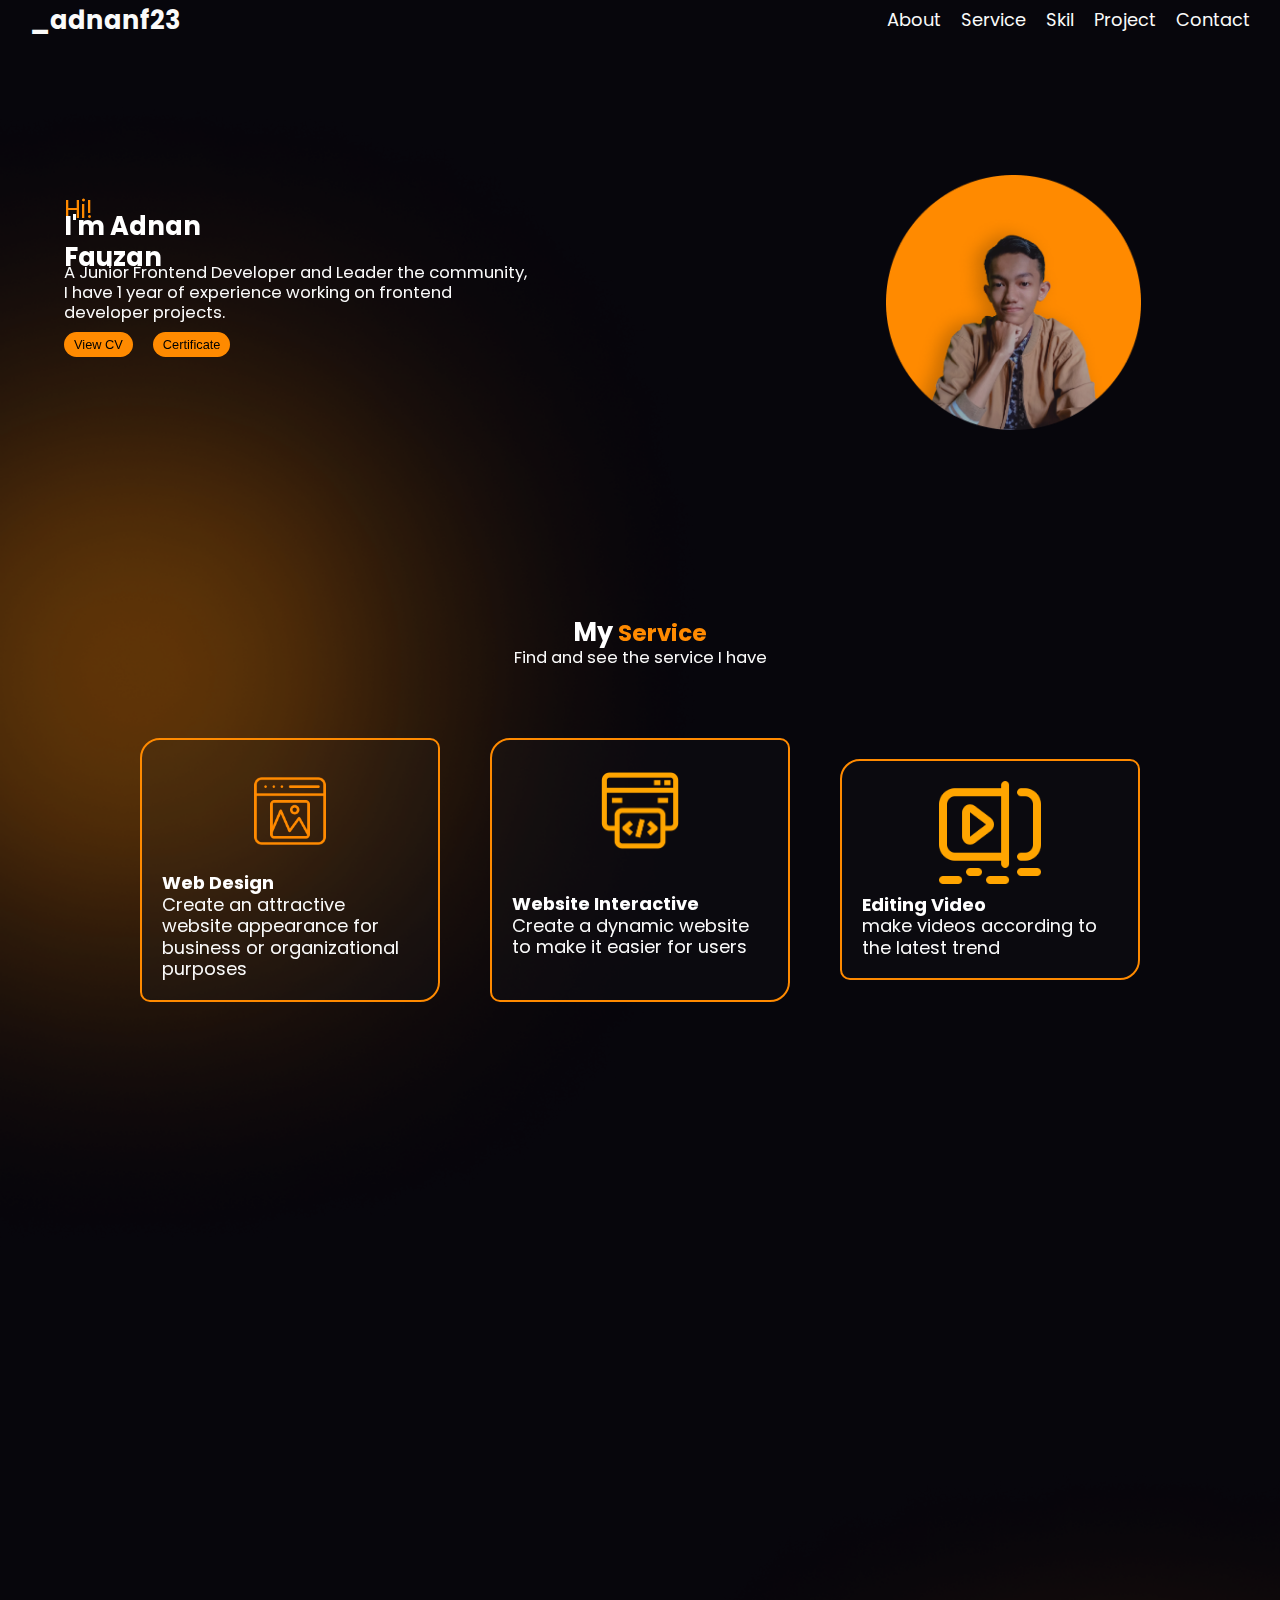
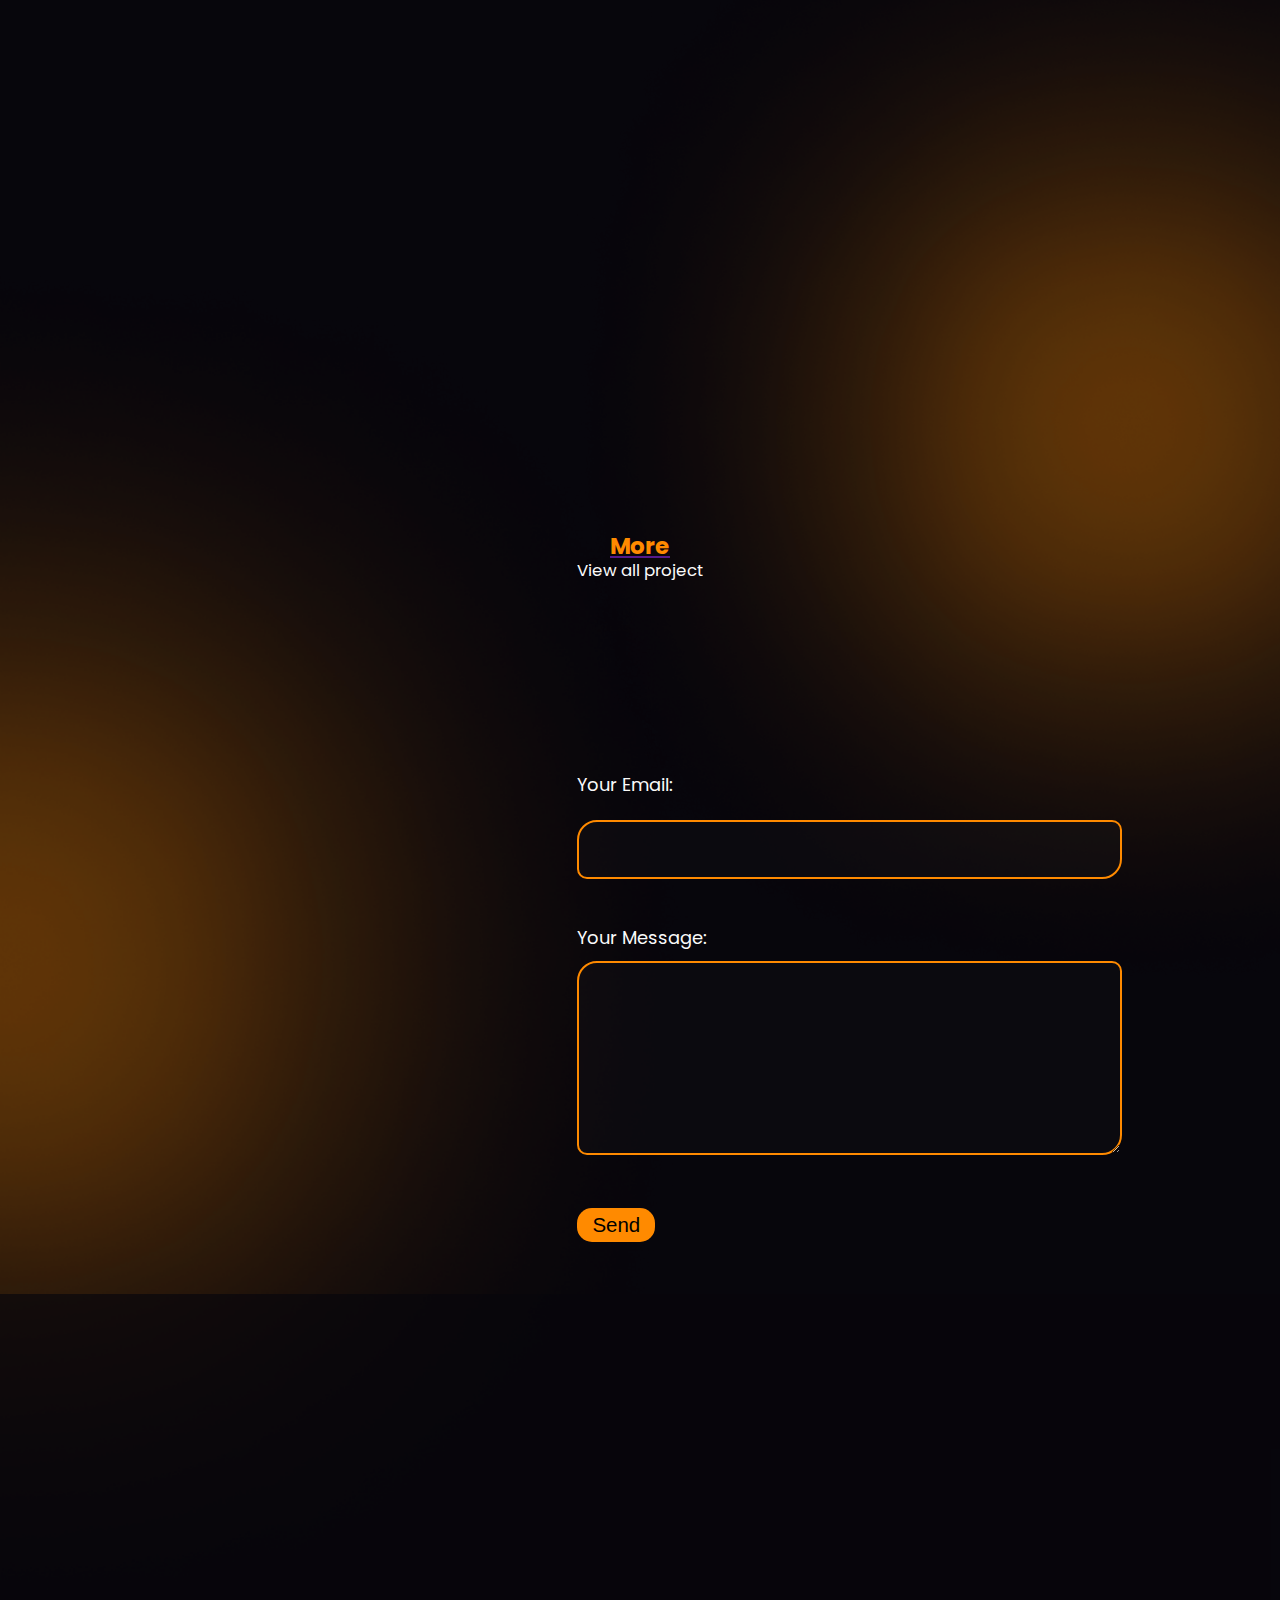
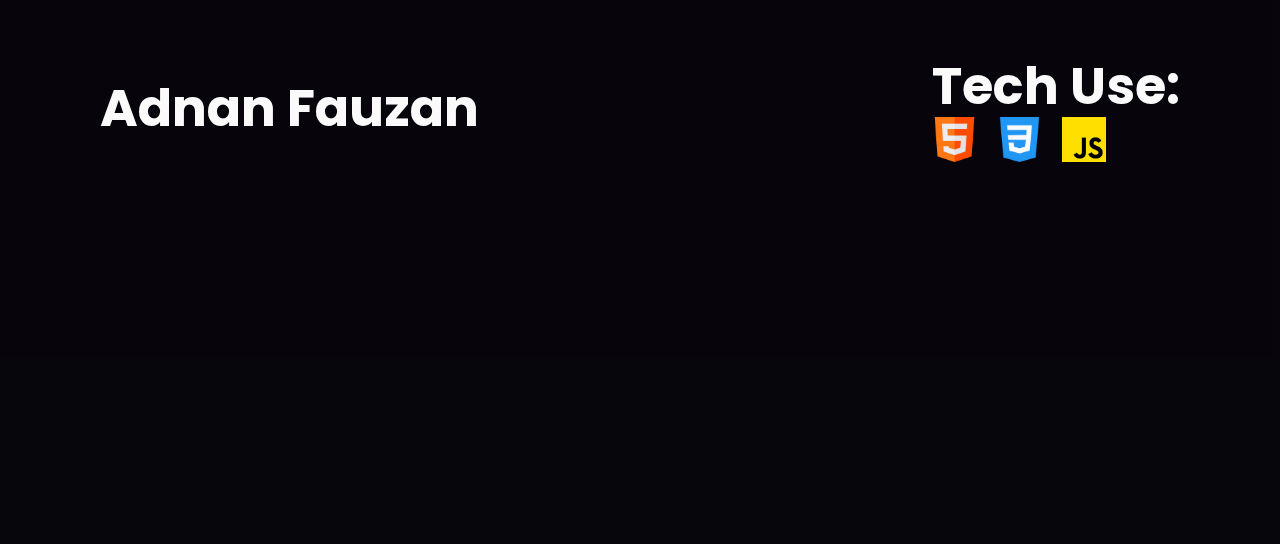
==== index.html @ 9c99f964 "Add fitur message" ====
<!DOCTYPE html>
<html lang="en">
<head>

  <!-- META TAG -->
  <meta charset="UTF-8">
  <meta name="viewport" content="width=device-width, initial-scale=1.0">

  <!-- TITLE -->
  <title>Adnan Fauzan</title>

  <!-- CDN FONTAWESOME -->
  <link rel="stylesheet" href="https://cdnjs.cloudflare.com/ajax/libs/font-awesome/6.4.2/css/all.min.css" integrity="sha512-z3gLpd7yknf1YoNbCzqRKc4qyor8gaKU1qmn+CShxbuBusANI9QpRohGBreCFkKxLhei6S9CQXFEbbKuqLg0DA==" crossorigin="anonymous" referrerpolicy="no-referrer" />


  <!-- LINK CSS -->
  <link rel="stylesheet" href="css/index.css">
  <link rel="stylesheet" href="css/responsif.css">

  <!-- LINK CDN AOS ANIMATE -->
  <link href="https://unpkg.com/aos@2.3.1/dist/aos.css" rel="stylesheet">
  <link
    rel="stylesheet"
    href="https://cdnjs.cloudflare.com/ajax/libs/animate.css/4.1.1/animate.min.css"
  />

  <!-- API GOOGLE SHEETS -->
  <script src="https://apis.google.com/js/api.js"></script>
  <script src="js/api.js"></script>


</head>
<body onload="initClient()">



  <!-- HEADER -->
  <header id="header">
    <div class="title-h">
      <h1>_adnanf23</h1>
    </div>

    <input type="checkbox" id="check">
    <label for="check">
      <i class="fa-solid fa-bars" id="menu"></i>
      <i class="fa-solid fa-close" id="close"></i>
    </label>
    <nav>
      <ul>
        <a href="#about"><li>About</li></a>
        <a href="#service"><li>Service</li></a>
        <a href="#skils"><li>Skil</li></a>
        <a href="#project"><li>Project</li></a>
        <a href="#contact"><li>Contact</li></a>
        
      </ul>
    </nav>
  </header>


    <main>

      <section id="about">
        <div data-aos="fade-up" data-aos-duration="3000" id="left" class="left">
          <div class="text">
            <span>Hi!</span>
            <h2>I'm Adnan <br>Fauzan</h2>
            <p>
              A Junior Frontend Developer and Leader the community, I have 1 year of experience working on frontend developer projects.
            </p>
          </div>
          <div class="btn">
            <button onclick="openCv()">View CV</button>
            <button onclick="openCertificate()">Certificate</button>
          </div>
        </div>
        <div id="right" class="right">
          <div data-aos="fade-up" data-aos-duration="3000" class="image">
            <img src="Assets/image/foto.png" alt="My Photo">
          </div>
          <div id="medsoc" class="media-social">
            <a href="https://www.instagram.com/_adnanf23" target="_blank"><i class="fa-brands fa-instagram"></i></a>
            <a href="https://github.com/adnanf23" target="_blank"><i class="fa-brands fa-github"></i></a>
            <a href="https://www.linkedin.com/in/adnanf23/" target="_blank"><i class="fa-brands fa-linkedin"></i></a>
            <a href="https://www.tiktok.com/@_adnanf23" target="_blank"><i class="fa-brands fa-tiktok"></i></a>

          </div>
        </div>
      </section>



      <img src="Assets/circle/Circle 1.png" alt="circle circle1" class="circle circle1">



        <!-- SERVICE -->
        <section id="service">
          <div data-aos="fade-up" data-aos-duration="3000" class="title-section">
            <h2>My <span>Service</span></h2>
            <p>Find and see the service I have</p>
          </div>
    
          <div data-aos="fade-up" data-aos-duration="3000" class="container">
            <div class="fristAndSecond">
    
              <div class="card">
                <!-- Image Card -->
                <div class="image">
                  <img src="Assets/image/s-webdesign.png" alt="flaticon" width="80px">
                </div>
                <!-- Text Card -->
                <div class="text">
                  <h2>Web Design</h2>
                  <p>
                    Create an attractive website appearance for business or organizational purposes
                  </p>
                </div>
              </div>
    
              <div class="card">
                <!-- Image Card -->
                <div class="image">
                  <img src="Assets/image/s-webinteractive.png" alt="flaticon" width="80px">
                </div>
                <!-- Text Card -->
                <div class="text">
                  <h2>Website Interactive</h2>
                  <p>
                    Create a dynamic website to make it easier for users
                  </p>
                </div>
              </div>

            </div>

            <div class="card">
              <!-- Image Card -->
              <div class="image">
                <img src="Assets/image/video-editor.png" alt="flaticon" width="80px">
              </div>
              <!-- Text Card -->
              <div class="text">
                <h2>Editing Video</h2>
                <p>
                  make videos according to the latest trend
                </p>
              </div>
            </div>
          </div>
        </section>



        <img src="Assets/circle/Circle 2.png" alt="" class="circle circle2">




         <!-- SKILS -->
        <section id="skils">
          <div data-aos="fade-up" data-aos-duration="3000" class="title-section">
            <h2>My <span>Skils</span></h2>
            <p>Find and see the skils I have </p>
          </div>

          <div data-aos="fade-up" data-aos-duration="3000" class="container">

            <div class="card">
              <h2>Design</h2>
              <div class="icon">
                <img src="Assets/image/Figma.png" alt="figma" width="50px">
                <img src="Assets/image/Illustrator.png" alt="illustrator" width="50px">
              </div>
              <p>
                Layouting, color and design principle
              </p>
            </div>

            <div class="card">
              <h2>Editing</h2>
              <div class="icon">
                <img src="Assets/image/Premiere pro.png" alt="Adobe Premiere" width="50px">
                <img src="Assets/image/After effects.png" alt="Adobe After effects" width="50px">
              </div>
              <p> 
                Transition, movement and keyframe
              </p>
            </div>


            <div class="card">
              <h2>Coding</h2>
              <div class="icon">
                <img src="Assets/image/🦆 icon _GitHub_.png" alt="github" width="50px">
                <img src="Assets/image/Visual studio.png" alt="VS Code" width="50px">
                <img src="Assets/image/git 1.png" alt="Git" width="50px">
              </div>
              <p>
                Html, CSS, JS, React JS and Jquery
              </p>
            </div>

          </div>
        </section>




        <!-- PROJECT -->
        <section id="project">
          <div data-aos="fade-up" data-aos-duration="3000" class="title-section">
            <h2>My <span>Project</span></h2>
            <p>Find and see the project I'm working on</p>
          </div>

          <div data-aos="fade-up" data-aos-duration="3000" class="container">
            <div class="slider">
              <div class="card-project">
                <img src="Assets/image/project1.png" alt="">
              </div>
            </div>
          </div>

          <div class="link-more">
            <a href=""><h2><span>More</span></h2></a>
            <p>View all project</p>
          </div>
        </section>




        <!-- CONTACT -->
        <section id="contact">
          <div data-aos="fade-up" data-aos-duration="3000" class="title-contact">
            <h2><span>Contact</span> Me</h2>
            <p>Contact Me if you have any needs with Me!</p>
          </div>
          <div class="form">
            <form>
              <label for="email">Your Email:</label><br>
              <input type="email" id="email">
              <br>
              <label for="message">Your Message:</label><br>
              <textarea id="message"></textarea><br>
              <button type="submit" onclick="addToSheet()">Send</button>
            </form>
          </div>
        </section>

  </main>


  <img src="Assets/circle/Circle 3.png" alt="" class="circle circle3" width="40%">
  
  

  <footer>
    <div class="medsos">
      <h1>Adnan Fauzan</h1>
      <div class="icon">
        <a href=""><i class="fa-brands fa-instagram"></i></a></i>
        <a href=""><i class="fa-brands fa-github"></i></a>
        <a href=""><i class="fa-brands fa-linkedin"></i></a>
        <a href=""><i class="fa-brands fa-tiktok"></i></a>
      </div>
    </div>

    <div class="tech">
      <h1>Tech Use:</h1>
      <div class="icon">
        <img src="Assets/image/Html.png" alt="html">
        <img src="Assets/image/css-3.png" alt="html">
        <img src="Assets/image/Js.png" alt="html">
      </div>
    </div>
  </footer>





  <!-- POPUP CV -->
  <div id="popup-cv">
    <div class="container">
      <div class="close">
        <i class="fas fa-xmark" onclick="closeCv()"></i>
      </div>
      <div class="content">
          <img src="Assets/Cv/CV-01.jpg" alt="">
      </div>
      <div class="btn" onclick="openNotif()">
        <div id="download"><i class="fa-solid fa-circle-down"></i><span>Download</span></div>
      </div>
    </div>
  </div>

  <div id="alert">
    <p>silahkan pilih format yang ingin anda download</p>
    <div class="btn">
      <a href="Assets/Cv/CV-01.jpg" id="btn-download" onclick="closeNotif()"><button>JPG</button></a>
      <a href="Assets/Cv/CV.pdf" id="btn-download" onclick="closeNotif()"><button>PDF</button></a>
    </div>
  </div>



  <!-- POPUP CERTIFICATE -->
  <div id="main-contain">
    <div class="close">
      <i class="fas fa-xmark" onclick="closeCertificate()"></i>
    </div>
    <div id="popup-certificate">
      <div class="container">
       <div class="slider">
  
  
  
        <div id="card-certificate" class="card">
          <img src="Assets/image/sertifikat.jpg" alt="">
  
          <div id="detail-certificate">
            <div class="text">
             <p><span><b>Name :</b></span> Memulai Dasar Pemrograman</p> 
             <p><span><b>From :</b></span> Dicoding Indonesia</p>
             <p><span><b>Date :</b></span> 02 Agustus 2023</p>
            </div>
           </div>
  
        </div>
        <div id="card-certificate" class="card">
          <img src="Assets/image/sertifikat.jpg" alt="">
  
          <div id="detail-certificate">
            <div class="text">
             <p><span><b>Name :</b></span> Memulai Dasar Pemrograman</p> 
             <p><span><b>From :</b></span> Dicoding Indonesia</p>
             <p><span><b>Date :</b></span> 02 Agustus 2023</p>
            </div>
           </div>
  
        </div>
        <div id="card-certificate" class="card">
          <img src="Assets/image/sertifikat.jpg" alt="">
  
          <div id="detail-certificate">
            <div class="text">
             <p><span><b>Name :</b></span> Memulai Dasar Pemrograman</p> 
             <p><span><b>From :</b></span> Dicoding Indonesia</p>
             <p><span><b>Date :</b></span> 02 Agustus 2023</p>
            </div>
           </div>
  
        </div>
        <div id="card-certificate" class="card">
          <img src="Assets/image/sertifikat.jpg" alt="">
  
          <div id="detail-certificate">
            <div class="text">
             <p><span><b>Name :</b></span> Memulai Dasar Pemrograman</p> 
             <p><span><b>From :</b></span> Dicoding Indonesia</p>
             <p><span><b>Date :</b></span> 02 Agustus 2023</p>
            </div>
           </div>
  
        </div>
  
  
  
       </div>
      </div>
     </div>
   </div>




    

   <!-- JAVASCRIPT EXTERNAL -->
  <script src="js/index.js"></script>

  <!-- CDN JS AOS ANIMATE -->
  <script src="https://unpkg.com/aos@2.3.1/dist/aos.js"></script>

  <!-- INITIALIZE AOS ANIMATE -->
  <script>
    AOS.init();
  </script>
  <script src="js/api.js"></script>


</body>
</html>
---- css/index.css ----
@import url('https://fonts.googleapis.com/css2?family=Poppins:wght@300;400;500;600;700;900&display=swap');

*{
  margin: 0px;
  padding: 0px;
  scroll-behavior: smooth;
}
.disableScroll{
  overflow: hidden;
}
body{
  font-family: 'poppins', sans-serif;
  margin: 0;
  padding: 0;
  background-color: #07060c;
  color: var(--warna-paragraft);
  line-height: 1.2;
  font-size: 5vw;
}
button:hover{
  background-color: #000000e6;
  border: 2px solid var(--warna-button);
  color:  var(--warna-heading);
}
::-webkit-scrollbar{
  display: none;
}
:root{
  --warna-heading: #ffffff;
  --warna-paragraft: #fafafa;
  --warna-button: #ff8a00;
}
/* CIRCLE */
.circle{
  z-index: -100;
  position: absolute;
  width: 80%;
  opacity: 80%;
}
.circle1{
  left: 0;
  top: 50vw;
}
.circle2{
  top: 360vw;
  right: 0;
}
.circle3{
  left: 0;
  top: 800vw;
}
#about, #service, #skils, #project, #contact{
  z-index: -200;
}


main{
  width: 90%;
  margin: 10px auto;
}

section{
  padding: 10px;
  margin: 50px 0px 0px 0px;
}

span{
  color: var(--warna-button);
}
h2{
  color: var(--warna-heading);
  font-size: 7vw;
}
p{
  color: var(--warna-paragraft);
  font-size: 4vw;
}
.title-section,
.link-more{
  display: flex;
  flex-direction: column;
  align-items: center;
  padding: 50px 2px;
}
.container{
  padding: 10px;
}
.card{
  padding: 20px;
  width: 250px;
  background-color: #2323232e;
  border: 2px solid var(--warna-button);
  border-radius: 20px 10px 20px 10px;
  display: flex;
  gap: 10px;
}



/* HEADER */
.headerScroled{
  position: sticky;
  top: 0;
  background-color: #07060c;
  box-shadow: 0px 5px 25px #000000;
}
header{
  padding: 15px 0px 15px 20px;
  position: relative;
  z-index: 100;
}
header .title-h h1{
  font-size: 6vw;
}

header nav{
  background-color: #1a1a1a;
  padding: 20px;
  position: absolute;
  width: 91%;
  left: 0;
  top: -450px;
  z-index: 2000;
  opacity: 0;
  transition: 1s;
}
header nav ul{
  display: flex;
  flex-direction: column;
  justify-content: center;
  align-items: center;
  line-height: 80px;
  transition: 1s;
  margin: auto;
  padding: 0px;
}
header nav ul a{
  text-decoration: none;
  color: var(--warna-paragraft);
}
header nav ul a li{
  list-style: none;
}
header nav ul a li:hover{ 
  color: var(--warna-button);
}
header label i{
  position: absolute;
  font-size: 7vw;
  right: 20px;
  top: 20px;
}
#menu,
#close{
  z-index: 0;
  cursor: pointer;
}
#check,
#close{
  display: none;
}
#check:checked ~ nav{
  left: 0;
  opacity: 100;
  top: 76px;
}
#check:checked ~ label #close{
  display: block;
}
#check:checked ~ label #menu{
  display: none;
}



/* About */
#about{
  display: flex;
  flex-direction: column-reverse;
  gap: 20vw;
  margin-top: 100px;
  z-index: -2;
}
#about #left{
  display: flex;
  flex-direction: column;
  gap: 5px;
}
#about #left .text{
  display: flex;
  flex-direction: column;
}
#about #left .text span{
  margin-bottom: -40px;
}
#about #left .text p{
  margin-top: -10px;
}
#about #left .btn{
  display: flex;
  gap: 20px;
  padding: 5px;
}
#about #left .btn button{
  padding: 5px 15px;
  border: none;
  border-radius: 15px;
  background-color: var(--warna-button);
  cursor: pointer;
  transition: 0.7s;
}
#about #left .btn button:hover{
  background-color: #000000e6;
  border: 1px solid var(--warna-button);
  color:  var(--warna-heading);
}
#about #right{
  width: 80%;
  margin: auto;
  
  display: flex;
  justify-content: center;
}
#about #right .image{
  width: 90%;
  z-index: -100;
}
#about #right .image img{
  height: auto;
  width: 100%;
}
#about #right .media-social{
  z-index: 1;
}
#about #right .media-social i{
  font-size: 8vw;
  color: var(--warna-button);
  position: absolute;
  transform: translate(0px, 110px);
  cursor: pointer;
  opacity: 0;

  animation-name: opacity;
  animation-timing-function: ease;
  animation-fill-mode: forwards;
  animation-duration: 3s;
  animation-delay: 4000ms;
}
@keyframes opacity {
  0%{
    opacity: 0;
  }
  100%{
    opacity: 1;
  }
}

#about #right .media-social .fa-instagram{
  right: 70vw;
  top: 10vw;
}
#about #right .media-social .fa-github{
  right: 84vw;
  top: 28vw;
}
#about #right .media-social .fa-linkedin{
  right: 84vw;
  top: 52vw;
}
#about #right .media-social .fa-tiktok{
  left: 24vw;
  top: 73vw;
}


/* Service */
#service, #skils, #project{
  display: flex;
  flex-direction: column;
  justify-content: center;
  align-items: center;
  gap: 20px;
}
#service .container{
  display: flex;
  flex-direction: column;
  gap: 50px;
  justify-content: center;
  align-items: center;
}
#service .container .fristAndSecond{
  display: flex;
  flex-direction: column;
  gap: 50px;
}
#service .card{
  flex-direction: column;
}
#service .card .image{
  margin: auto;
  width: 80%;
}
#service .card .text{
  flex: 1;
}
#service .card .text h2,
#skils .card h2{
  font-size: 5vw;
}




/* Skils */
#skils .container{
  display: flex;
  flex-direction: column;
  gap: 50px;
  justify-content: center;
  align-items: center;
}
#skils .card{
  display: flex;
  flex-direction: column;
  align-items: center;
  justify-content: center;
  text-align: center;
}
#skils .card .icon{
  display: flex;
  gap: 25px;
  align-items: center;
  justify-content: center;
}
#skils .card .icon img{
  width: 30%;
}
#skils .card p{
  font-size: 3vw;
}



/* Project */
#project .container{
  width: 100%;
}
#project .slider .card-project{
  width: 50vw;
  height: 50vw;
  border: 3px solid var(--warna-button);
  border-radius: 20px;
  overflow: hidden;
}
#project .slider .card-project{
  width: 50vw;
  height: 50vw;
}
#project .slider .card-project img{
  width: 100%;
}



/* Contact Me */
#contact .title-contact{
  display: flex;
  flex-direction: column;
  align-items: start;
  gap: 20px;
}
#contact .title-contact h2,
#contact .title-contact span{
  font-size: 7vw;
}
#contact .title-contact p{
  padding: 20px 5px;
  font-size: 4vw;
}
#contact form label{
  font-size: 3vw;
}
#contact form input,
#contact form textarea{
  width: 80%;
  height: 5vh;
  margin: auto;
  padding: 5px 15px;
  font-size: 4vw;

  background-color: #2323232e;
  border: 2px solid var(--warna-button);
  border-radius: 20px 10px 20px 10px;
  color: #ffffff;
}
#contact form input:focus,
#contact form textarea:focus{
  border: 2px solid var(--warna-button);
  outline: #ff8a00;
}
#contact form textarea{
  height: 20vh;
}
#contact form button{
  padding: 5px 15px;
  border: none;
  border-radius: 15px;
  background-color: var(--warna-button);
  transition: 0.8s;
}
#contact form button:hover{
  background-color: #000000e6;
  border: 1px solid var(--warna-button);
  color:  var(--warna-heading);
}


/* Footer */
footer{
  background-color: #07060cb0;
  height: 70vh;
  padding: 100px;
  display: flex;
  flex-direction: column;
  justify-content: center;
  align-items: center;
  gap: 100px;
}
footer .medsos
footer .tech{
  display: flex;
  flex-direction: column;
  justify-content: center;
  align-items: center;
  
  text-align: center;
  line-height: 26px;
}
footer .tech .icon,
footer .medsos .icon{
  display: flex;
  gap: 20px;
}
footer .tech .icon img{
  width: 8vw;
  object-fit: fill;
}
footer .medsos .icon i{
  
  color: var(--warna-button);
  font-size: 8vw;
}
footer .medsos h1,
footer .tech h1{
  font-size: 5vw;
  text-align: center;
}




/* POP UP CV */
#popup-cv{
  background: #07060ce6;
  width: 100%;
  height: 100%;
  display: flex;
  justify-content: center;
  position: fixed;
  top: 0;
  visibility: hidden;
}
#popup-cv .container{
  display: grid;
  justify-content: center;  
}
#popup-cv .container .content{
  width: 90%;
  height: 100%;
  overflow: auto;
  margin: auto;
  display: flex;
  flex-direction: column;
  padding: 0px;
}
#popup-cv .container .content img{
  width: 100%;
  margin: auto;
}
#popup-cv .container .btn{
  position: static;
  padding: 20px 0px 0px 0px;
  margin: auto;
  cursor: pointer;
}
#popup-cv .container .btn #download span{
  font-size: 5vw;
}
#popup-cv .container .btn #download i{
  color: var(--warna-button);
  font-size: 5vw;
}
#popup-cv .container .close{
  position: absolute;
  top: 20px;
  right: 30px;
  font-size: 4vw;
  color: var(--warna-button);
  cursor: pointer;
}




#alert{
  width: 70%;
  padding: 25px;
  position: absolute;
  top: 50%;
  left: 50%;
  transform: translate(-50%, -50%);
  background-color: #07060c;
  border: 2px solid var(--warna-button);
  border-radius: 25px;
  display: flex;
  flex-direction: column;
  align-items: center;
  text-align: center;
  gap: 30px;
  visibility: hidden;
}
#alert .btn{
  display: flex;
  gap: 10px;
  align-items: center;
  justify-content: center;
}
#alert .btn button{
  cursor: pointer;
  padding:5px 35px;
  color: black;
  border: none;
  border-radius: 20px;
  background-color: var(--warna-button);
}




/* Certificate */
#main-contain{
  width: 100%;
  height: 100vh;
  margin: 0px;
  padding: 0px;
  background-color: #000000e6;
  position: absolute;
  top: 0;
  visibility: hidden;
  overflow: hidden;
}
#popup-certificate{
  height: 100%;
  width: 100%;
  display: flex;
  flex-direction: column;
  justify-content: center;
}
#popup-certificate .container{
  margin: auto;
  width: 90%;
  overflow: hidden;
}
#popup-certificate .container .slider{
  display: flex;
  gap: 50px;
  overflow: scroll;
  top: 50%;
  transform: translate(0%, -50%);
  position: absolute;
}
#popup-certificate .container .slider .card{
  width: 80vw;
  padding: 0px;
  overflow: hidden;
  border: 2px solid var(--warna-button);
  transition: 1.3s;
  margin: 10px;
  display: block;
}
#popup-certificate .container .slider .card:hover{
  transform: scale(1.02);
}
#popup-certificate .container .slider .card:hover #detail-certificate{
  transform: translate(0%, 0%);
}
#popup-certificate .container .slider .card img{
  width: 100%;
  height: 100%;
  padding: 0px;
  margin: 0px;
}
#popup-certificate .container .slider .card #detail-certificate{
  background-color: #07060ce9;
  position: absolute;
  width: 100%;
  height: 100%;
  display: flex;
  justify-content: center;
  top: 0;
  overflow: hidden;
  transform: translate(0%, 100%);
  transition: 1.1s;
}
#popup-certificate .container .slider .card #detail-certificate .text{
  display: flex;
  justify-content: center;
  flex-direction: column;
  gap: 15px;
  position: absolute;
  top: 50%;
  transform: translate(10%, -60%);
}
#popup-certificate .container .slider .card #detail-certificate .text{
  width: 80%;
  font-size: 4.4vw;
  margin: auto;

  font-family: 'poppins', sans-serif;
}
#popup-certificate .container .slider .card #detail-certificate .text p span{
  font-size: 4.4vw;
}
#main-contain .close{
  position: relative;
  top: 30px;
  right: 30px;
  font-size: 3vw;
  color: var(--warna-button);
}
#main-contain .close i{
  position: fixed;
  top: 30px;
  right: 30px;
  font-size: 9vw;
  color: var(--warna-button);
}
---- css/responsif.css ----
/* GENERAL */
@media screen and (min-width: 200px) and (max-width: 520px){
  .card{
    width: 80%;
    margin: auto;
  }
  .circle3{
    left: 0;
    top: 8 00vw;
  }


  /* ABOUT */
  #about #left .text span{
    margin-bottom: -20px;
  }
  #about #right .image img{
    transform: translate(0rem, -0.2rem);
  }

  #about #right .media-social{
    z-index: 1;
  }

  /* CONTACT */
  #contact .title-contact p{
    margin-top: -36px;
  }
}
@media screen and (min-width: 520px){
  section{
    padding: 10px;
    margin: 50px 0px 0px 0px;
  }
  span{
    color: var(--warna-button);
    font-size: 1.8vw;
  }
  h2{
    color: var(--warna-heading);
    font-size: 2vw;
  }
  p{
    color: var(--warna-paragraft);
    font-size: 1.3vw;
  }
  .card{
    padding: 20px;
    width: 20vw;
    background-color: #2323232e;
    border: 2px solid var(--warna-button);
    border-radius: 20px 10px 20px 10px;
    display: flex;
    gap: 10px;
  }

  /* Circle */
  .circle{
    width: 60%;
    opacity: 70%;
  }
  .circle1{
  left: 0;
  top: 3vw;
  }
  .circle2{
    top: 110vw;
    right: 0;
  }
  .circle3{
    left: 0;
    top: 300vw;
  }

    /* HEADER */
    header .title h1{
      font-size: 3.5vw;
    }


  /* About */
  #about{
    flex-direction: row;
  }
  #about #left .text span{
    font-size: 1.9vw;
    margin-bottom: -13px;
  }
  #about #right .media-social{
    margin-top: -4vw;
    z-index: -200;
  }
  #about #right .media-social i{
    font-size: 3.3vw;
    color: var(--warna-button);
    position: absolute;
    margin-top: -1vw;
  }
  #about #right .media-social .fa-instagram{
    right: 26vw;
    top: 6vw;
  }
  #about #right .media-social .fa-github{
    right: 31vw;
    top: 13vw;
  }
  #about #right .media-social .fa-linkedin{
    right: 31vw;
    top: 21vw;
  }
  #about #right .media-social .fa-tiktok{
    left: 69vw;
    top: 27vw;
  }
  #about #left .btn{
    padding: 5px 0px;
  }
  #about #left .btn button{
    padding: 5px 10px;
    border: none;
    border-radius: 15px;
    font-size: 1vw;
    background-color: var(--warna-button);
  }
  #about #right .image{
    width: 60%;
  }



  /* Service */
  #service{
    gap: 10px;
  }
  #service .container .fristAndSecond{
    display: flex;
    flex-direction: row;
    gap: 50px;
  }
  #service .card .text p,
  #service .card .text h2{
    font-size: 1.4vw;
  }
  #service .card .image{
    display: flex;
    justify-content: center;
  }
  #service .card .image img{
    width: 50%;
    height: 80%;
    object-fit: contain;
    margin: auto;
  }


  /* Skils */
  #skils .container{
    margin: auto;
    flex-direction: row;
    flex-wrap:wrap-reverse
  }
  #skils .container .card h2{
    font-size: 4vw;
  }
  #skils .container .card p{
    font-size: 2vw;
  }
  #skils .card .icon img{
    width: 20%;
  }


  /* Project */
  #project .slider .card-project{
    width: 30vw;
    height: 30vw;
    border: 3px solid var(--warna-button);
    border-radius: 20px;
    overflow: hidden;
  }


  /* Contact */
  #contact{
    margin: 5px auto;
    display: flex;
    flex-direction: row;
  }
  #contact .title-contact h2,
  #contact .title-contact span{
    font-size: 6vw;
  }
  #contact .title-contact p{
    font-size: 3vw;
    margin-top: -46px;
  }
}
@media screen and (min-width: 800px) {
  .circle3{
    left: 0;
    top: 140vw;
  }

  section{
    margin: 30px 0px;
  }

  #about, #service, #skils, #project, #contact{
    padding: 35px 0px;
  }

  /* ABOUT */
  #about{
    flex-direction: row;
  }
  #about #right .media-social i{
    margin-top: -3vw;
    transform: translate(1px, 130px);
  }
  #about #right .image{
    transform: translate(-10px, 0px);
  }


  /* SERVICE */
  #service .container{
    flex-direction: row;
  }
  #service .card .text{
    display: flex;
    flex-direction: column;
    justify-content: center;
    flex: 1;
  }

  /* SKILS */
  #skils .container .card h2{
    font-size: 2.3vw;
  }
  #skils .container .card p{
    font-size: 1.8vw;
  }

  /* PROJECT */
  #project .slider .card-project{
    width: 20vw;
    height: 20vw;
  }

  /* CONTACT */
  #contact .title-contact h2,
  #contact .title-contact span{
    font-size: 3.3vw;
  }
  #contact .title-contact p{
    padding: 20px 20px 20px 0px;
    font-size: 2vw;
  }
  #contact form label{
    font-size: 1.4vw;
  }
  #contact form button{
    padding: 5px 15px;
    border: none;
    border-radius: 15px;
    font-size: 1.6vw;
    background-color: var(--warna-button);
  }

  /* FOOTER */
  footer{
    display: flex;
    flex-direction: row;
    align-items: center;
    justify-content: space-between;
  }
  footer .medsos h1,
  footer .tech h1{
    font-size: 4vw;
  }
  footer .tech .icon img{
    width: 3.5vw;
    object-fit: fill;
  }
  footer .medsos .icon i{
    color: var(--warna-button);
    font-size: 3.5vw;
  }



  #popup-certficate{
    height: 100vh;
    margin: auto;
  }
  #popup-certficate .container{
    margin: auto;
    display: flex;
    align-items: center;
    justify-content: center;
  }
}

/* RESPONSIVE MEDIASOCIAL */
@media screen and (min-width: 520px) and (max-width: 700px){
  #about #right .media-social i{
    font-size: 4vw;
  }
  #about #right .media-social i{
    transform: translate(-2px, 100px);
  }
  #about #right .image{
    transform: translate(15px, -30px);
  } 
  #about #right .media-social{
    z-index: 1;
  }
}
@media screen and (min-width: 700px) and (max-width: 760px){
  #about #right .media-social i{
    font-size: 4vw;
  }
  #about #right .media-social i{
    transform: translate(-6px, 90px);
  }
  #about #right .image{
    transform: translate(10px, -20px);
  }
  #about #right .media-social{
    z-index: 10;
  }
}
@media screen and (min-width: 760px)  and (max-width: 800px){
  #about #right .media-social i{
    font-size: 4vw;
  }
  #about #right .media-social i{
    transform: translate(-8px, 80px);
  }
  #about #right .image{
    transform: translate(10px, -15px);
  }
  #about #right .media-social{
    z-index: 10;
  }
}
@media screen and (min-width: 800px) and (max-width: 1000px){
  #about #right .media-social i{
    font-size: 3.7vw;
  }
  #about #right .media-social i{
    transform: translate(-20px, 110px);
  }
  #about #right .image img{
    transform:  translate(10px, -30px);
  }
  #about #right .media-social{
    z-index: 10;
  }
}
@media screen and (min-width: 1000px) and (max-width: 1200px) {
  #about #right .media-social i{
    font-size: 3.7vw;
  }
  #about #right .media-social i{
    transform: translate(-20px, 100px);
  }
  #about #right .media-social{
    z-index: 10;
  }
  #about #right .image img{
    transform: translate(10px, -38px);
  }
}
@media screen and (min-width: 1200px){
  #about #right .media-social i{
    font-size: 3.7vw;
  }
  #about #right .media-social i{
    transform: translate(-20px, 100px);
  }
  #about #right .media-social{
    z-index: 10;
  }
  #about #right .image img{
    transform: translate(20px, -20px);
  }
}

/* NAVBAR */
@media screen and (min-width: 700px){
  #menu,
  #close{
    display: none;
  }
  header{
    display: flex;
    justify-content: space-between;
    padding: 0px 30px;
    margin-top: -20px;
  }
  header .title-h{
    width: 40%;
    height: auto;
    display: flex;
    align-items: center;
    justify-content: start;
  }
  header .title-h h1{
    font-size: 2vw;
  }
  header nav{
    position: static;
    opacity: 100;
    background-color: transparent;
    padding: 0px;
    transition:none;
    z-index: 0;
  }
  header nav ul{
    flex-direction: row;
    gap: 20px;
    font-size: 1.4vw;
    justify-content: end;
  }
}


/* POPUP */
@media screen and (min-width: 350px) and (max-width: 600px){
  #popup-cv .container .content{
    width: 70%;
    height: 80%;
  }
  #popup-cv .container .btn #download span{
    font-size: 5vw;
  }
  #popup-cv .container .btn #download i{
    color: var(--warna-button);
    font-size: 5vw;
  }
  #popup-cv .container .close{
    position: absolute;
    top: 20px;
    right: 30px;
    font-size: 6vw;
    color: var(--warna-button);
    cursor: pointer;
  }


  #popup-certificate .container .slider .card{
    width: 80vw;
  }
  #popup-certificate .container .slider .card #detail-certificate .text{
    width: 80%;
    font-size: 4vw;
  }
  #popup-certificate .container .slider .card #detail-certificate .text p{
    font-size: 4vw;
  }
  #main-contain .close i{
    font-size: 7vw;
  }
}
@media screen and (min-width: 600px) {
  #popup-cv .container .content{
    width: 70%;
    height: 9 0%;
  }
  #popup-cv .container .btn #download span{
    font-size: 3vw;
  }
  #popup-cv .container .btn #download i{
    color: var(--warna-button);
    font-size: 3vw;
  }


  #popup-certificate .container .slider .card{
    width: 40vw;
  }
  #popup-certificate .container .slider .card #detail-certificate .text{
    width: 80%;
    font-size: 2.3vw;
  }
  #popup-certificate .container .slider .card #detail-certificate .text p{
    font-size: 2.3vw;
  }
  #popup-certificate .container .slider .card #detail-certificate .text p span{
    font-size: 2.3vw;
  }
  #main-contain .close i{
    font-size: 6vw;
  }
}
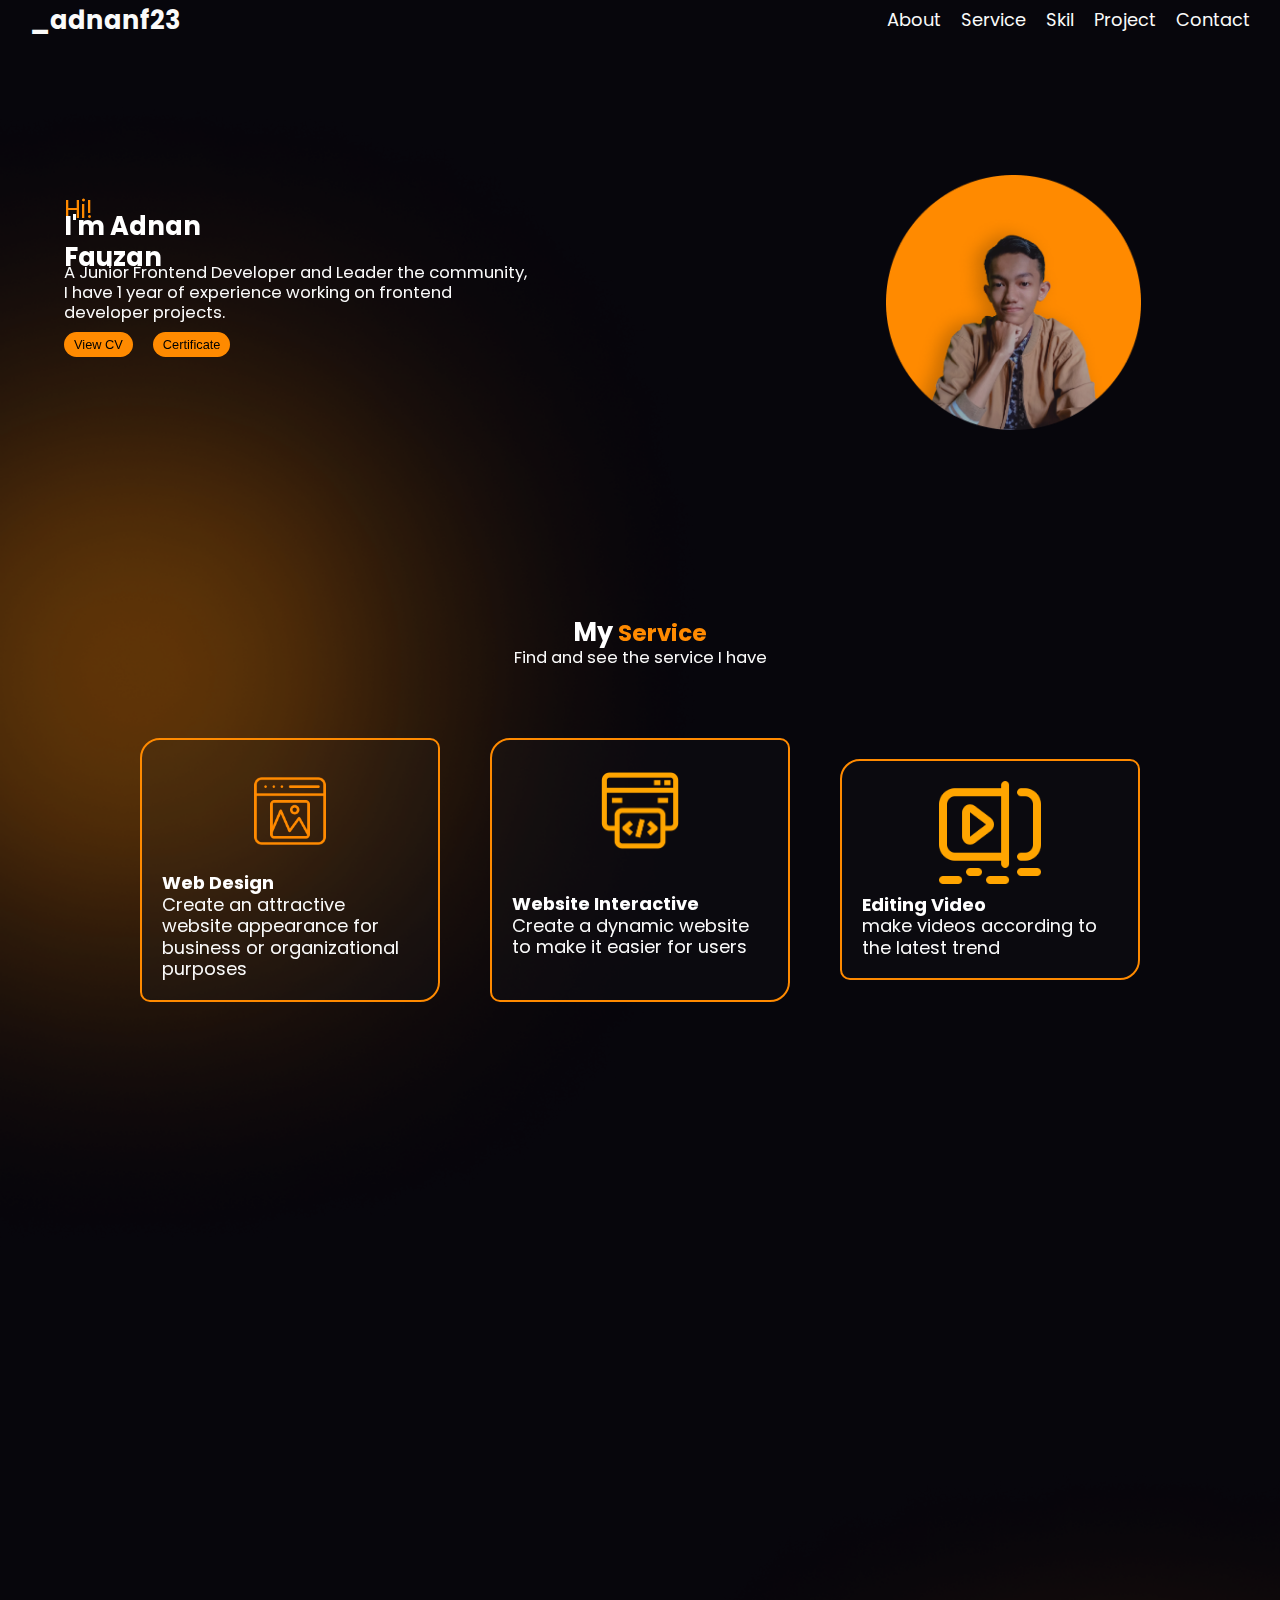
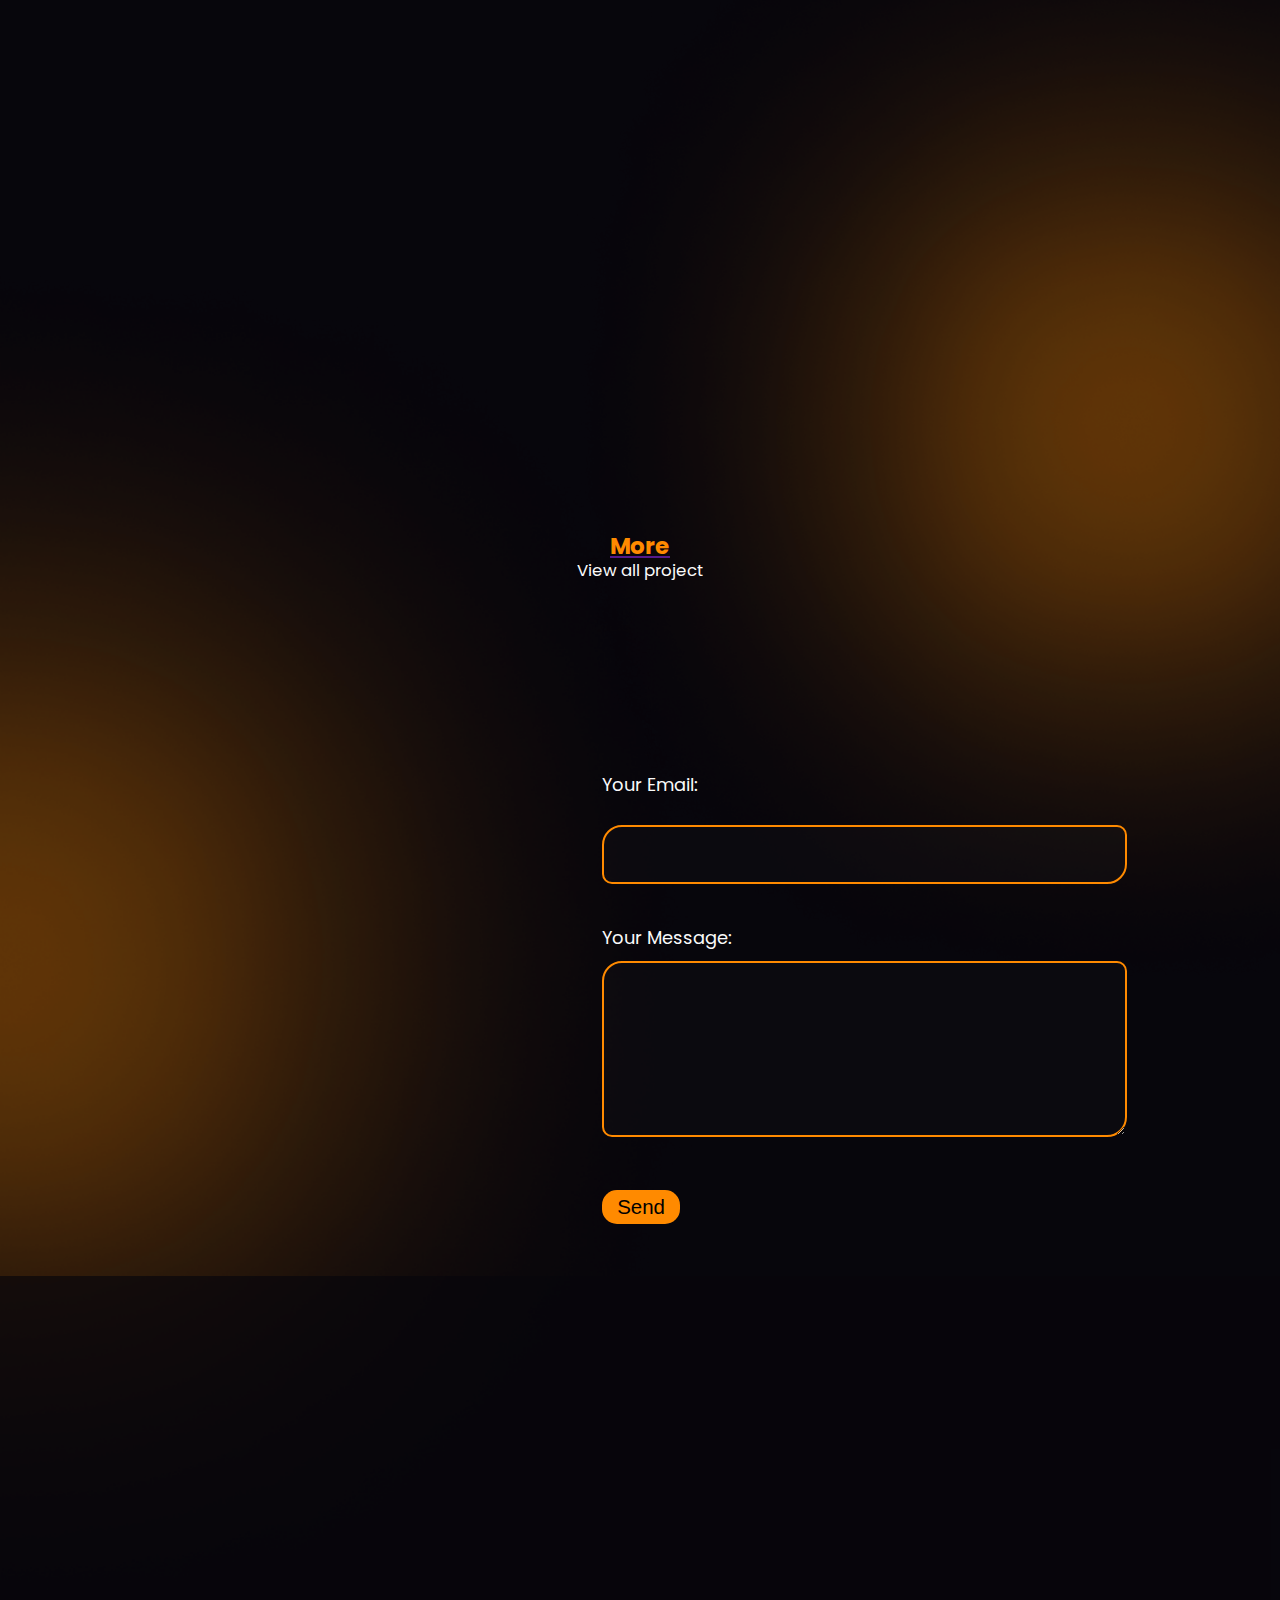
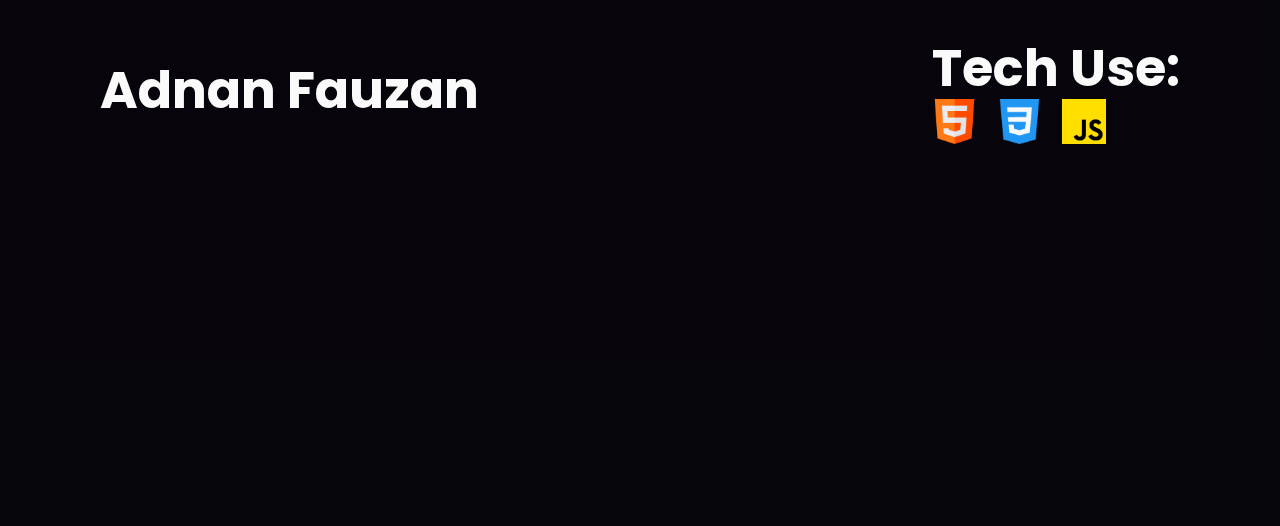
==== commit 0ea739ab: "Add message fitur" ====
--- a/index.html
+++ b/index.html
@@ -24,13 +24,8 @@
     href="https://cdnjs.cloudflare.com/ajax/libs/animate.css/4.1.1/animate.min.css"
   />
 
-  <!-- API GOOGLE SHEETS -->
-  <script src="https://apis.google.com/js/api.js"></script>
-  <script src="js/api.js"></script>
-
-
 </head>
-<body onload="initClient()">
+<body>
 
 
 
@@ -238,13 +233,16 @@
             <p>Contact Me if you have any needs with Me!</p>
           </div>
           <div class="form">
-            <form>
-              <label for="email">Your Email:</label><br>
-              <input type="email" id="email">
+            <form method="post" name="data">
+              <div id="alertForm" class="alert">
+                <p>your message has been <b>Sent!</b></p>
+              </div>
+              <label for="email">Your Email:</label>
+              <input type="email" id="email" name="email">
               <br>
               <label for="message">Your Message:</label><br>
-              <textarea id="message"></textarea><br>
-              <button type="submit" onclick="addToSheet()">Send</button>
+              <textarea id="message" name="message"></textarea><br>
+              <button type="submit">Send</button>
             </form>
           </div>
         </section>
@@ -380,6 +378,7 @@
 
    <!-- JAVASCRIPT EXTERNAL -->
   <script src="js/index.js"></script>
+  <script src="js/conectionSpreadsheets.js"></script>
 
   <!-- CDN JS AOS ANIMATE -->
   <script src="https://unpkg.com/aos@2.3.1/dist/aos.js"></script>
@@ -388,8 +387,6 @@
   <script>
     AOS.init();
   </script>
-  <script src="js/api.js"></script>
-
 
 </body>
 </html>--- a/css/index.css
+++ b/css/index.css
@@ -114,7 +114,7 @@
 }
 
 header nav{
-  background-color: #1a1a1a;
+  background-color: #07060c;
   padding: 20px;
   position: absolute;
   width: 91%;
@@ -162,7 +162,7 @@
 #check:checked ~ nav{
   left: 0;
   opacity: 100;
-  top: 76px;
+  top: 65px;
 }
 #check:checked ~ label #close{
   display: block;
@@ -376,6 +376,17 @@
 #contact .title-contact p{
   padding: 20px 5px;
   font-size: 4vw;
+}
+#contact form .alert{
+  width: 60%;
+  padding: 20px 15px;
+  border-radius: 23px;
+  background-color: var(--warna-button);
+  color: #000000;
+  display: none;
+}
+#contact form .alert p{
+  font-size: 3.2vw;
 }
 #contact form label{
   font-size: 3vw;
--- a/css/responsif.css
+++ b/css/responsif.css
@@ -185,7 +185,7 @@
   #contact{
     margin: 5px auto;
     display: flex;
-    flex-direction: row;
+    flex-direction: column;
   }
   #contact .title-contact h2,
   #contact .title-contact span{
@@ -194,6 +194,29 @@
   #contact .title-contact p{
     font-size: 3vw;
     margin-top: -46px;
+  }
+  #contact form input,
+  #contact form textarea{
+    width: 80%;
+    height: 5vh;
+    margin: auto;
+    padding: 5px 15px;
+    font-size: 3vw;
+
+    background-color: #2323232e;
+    border: 2px solid var(--warna-button);
+    border-radius: 20px 10px 20px 10px;
+    color: #ffffff;
+  }
+  #contact form textarea{
+    height: 18vh;
+  }
+}
+@media screen and (min-width: 600px) {
+  #contact{
+    margin: 5px auto;
+    display: flex;
+    flex-direction: row;
   }
 }
 @media screen and (min-width: 800px) {
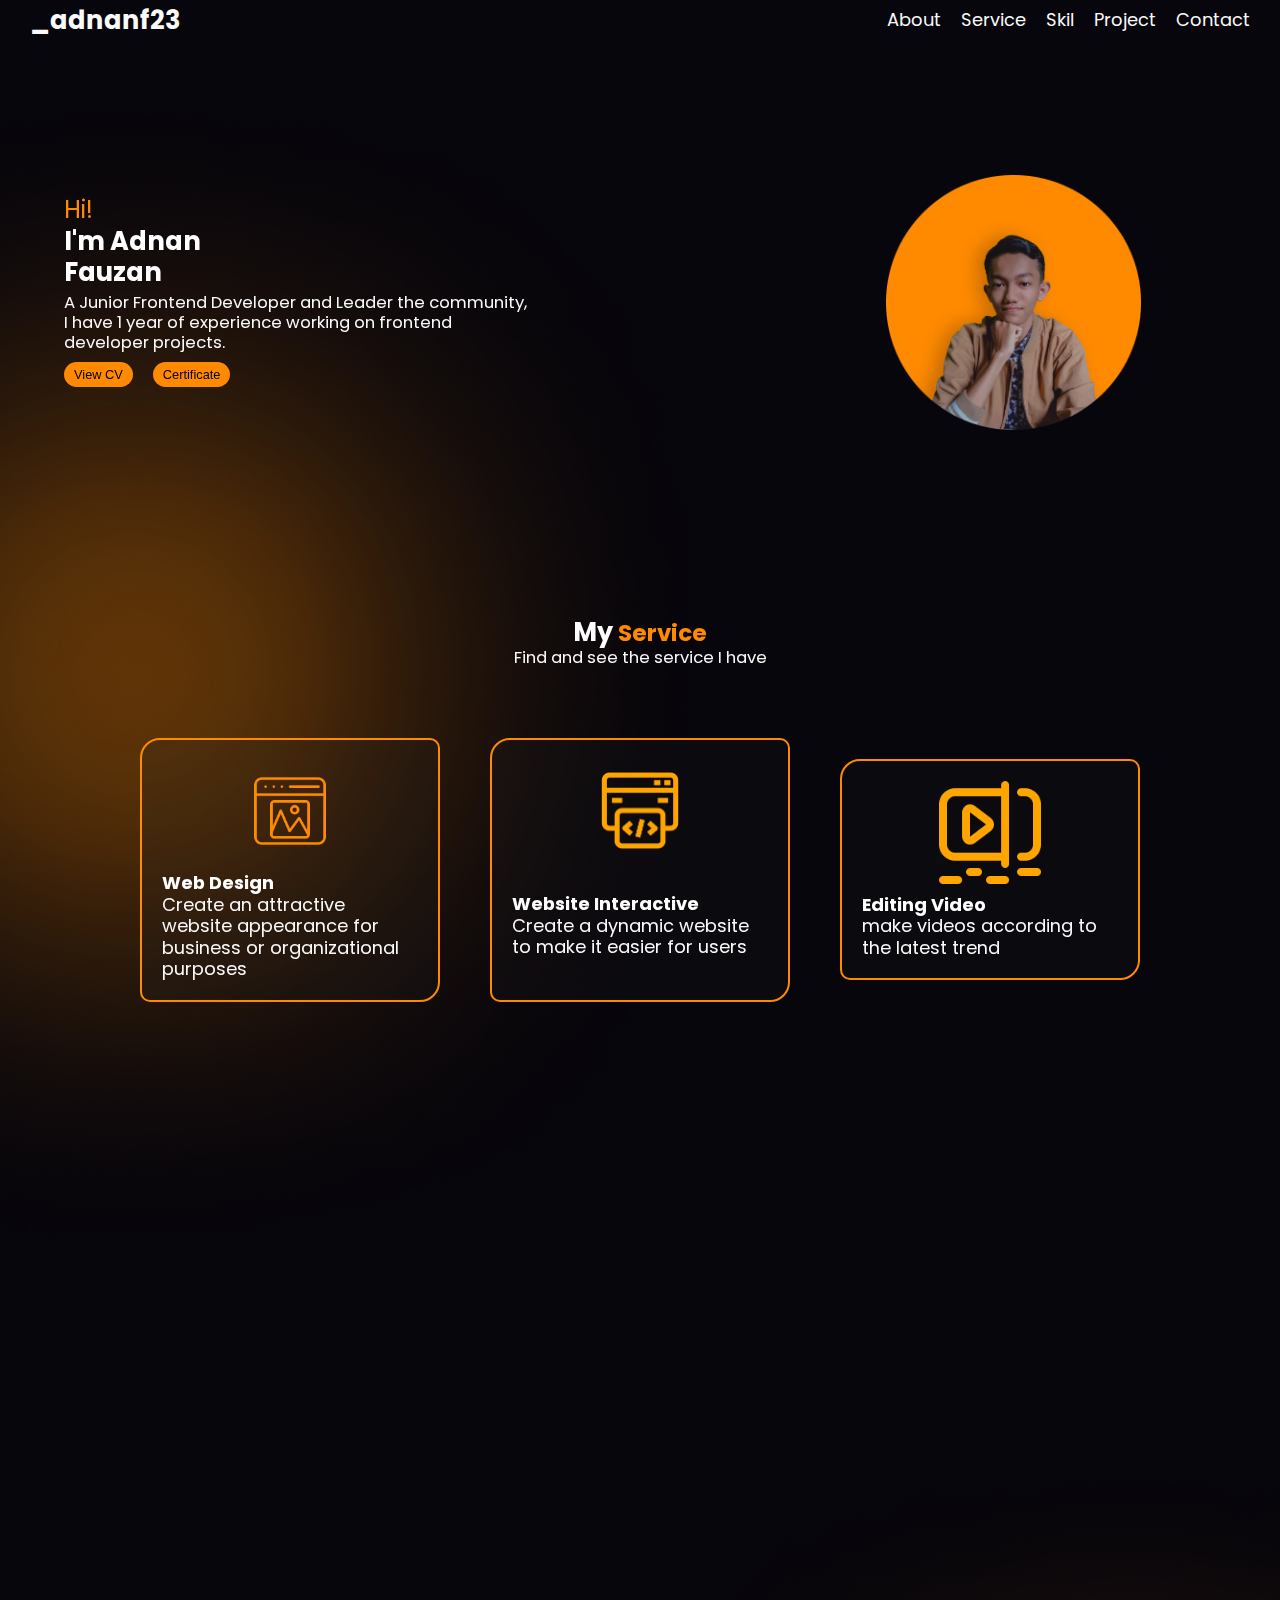
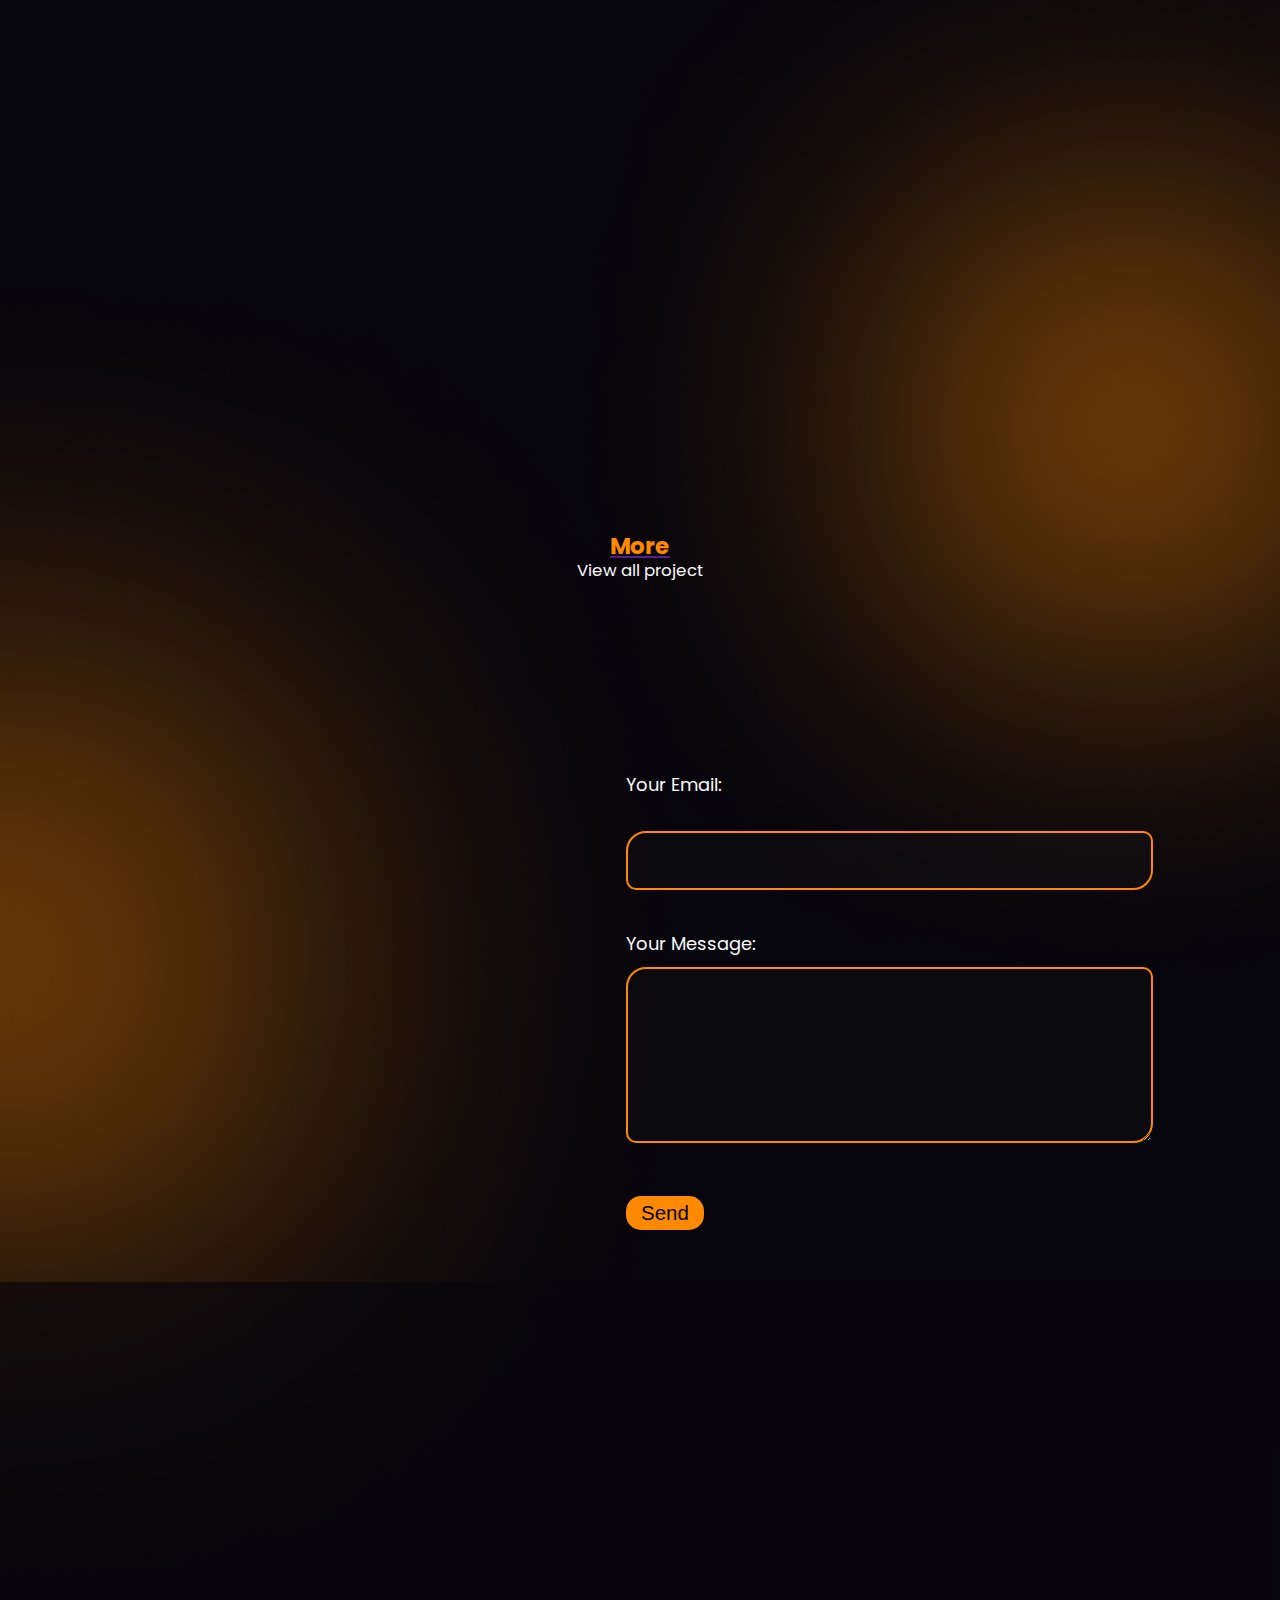
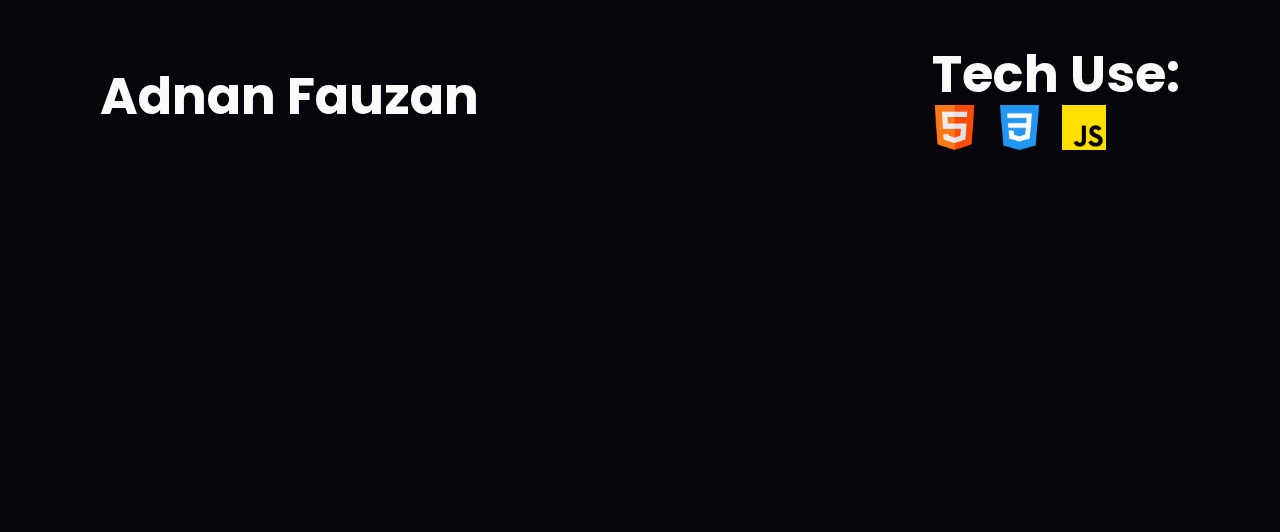
==== commit f93e083a: "Solve" ====
--- a/index.html
+++ b/index.html
@@ -40,13 +40,13 @@
       <i class="fa-solid fa-bars" id="menu"></i>
       <i class="fa-solid fa-close" id="close"></i>
     </label>
-    <nav>
+    <nav id="navbar">
       <ul>
-        <a href="#about"><li>About</li></a>
-        <a href="#service"><li>Service</li></a>
-        <a href="#skils"><li>Skil</li></a>
-        <a href="#project"><li>Project</li></a>
-        <a href="#contact"><li>Contact</li></a>
+        <a href="#about" onclick="navClicked()"><li>About</li></a>
+        <a href="#service" onclick="navClicked()"><li>Service</li></a>
+        <a href="#skils" onclick="navClicked()"><li>Skil</li></a>
+        <a href="#project" onclick="navClicked()"><li>Project</li></a>
+        <a href="#contact" onclick="navClicked()"><li>Contact</li></a>
         
       </ul>
     </nav>
@@ -238,10 +238,10 @@
                 <p>your message has been <b>Sent!</b></p>
               </div>
               <label for="email">Your Email:</label>
-              <input type="email" id="email" name="email">
+              <input type="email" id="email" name="Email">
               <br>
               <label for="message">Your Message:</label><br>
-              <textarea id="message" name="message"></textarea><br>
+              <textarea id="message" name="Message"></textarea><br>
               <button type="submit">Send</button>
             </form>
           </div>
@@ -311,11 +311,11 @@
     </div>
     <div id="popup-certificate">
       <div class="container">
-       <div class="slider">
-  
-  
-  
-        <div id="card-certificate" class="card">
+       <div id="slider" class="slider">
+  
+  
+  
+        <div class="card-certificate card">
           <img src="Assets/image/sertifikat.jpg" alt="">
   
           <div id="detail-certificate">
@@ -327,7 +327,7 @@
            </div>
   
         </div>
-        <div id="card-certificate" class="card">
+        <div class="card-certificate card">
           <img src="Assets/image/sertifikat.jpg" alt="">
   
           <div id="detail-certificate">
@@ -339,7 +339,7 @@
            </div>
   
         </div>
-        <div id="card-certificate" class="card">
+        <div class="card-certificate card">
           <img src="Assets/image/sertifikat.jpg" alt="">
   
           <div id="detail-certificate">
@@ -351,7 +351,7 @@
            </div>
   
         </div>
-        <div id="card-certificate" class="card">
+        <div class="card-certificate card">
           <img src="Assets/image/sertifikat.jpg" alt="">
   
           <div id="detail-certificate">
--- a/css/index.css
+++ b/css/index.css
@@ -161,8 +161,8 @@
 }
 #check:checked ~ nav{
   left: 0;
-  opacity: 100;
-  top: 65px;
+  opacity: 1;
+  top: 60px;
 }
 #check:checked ~ label #close{
   display: block;
@@ -189,6 +189,7 @@
 #about #left .text{
   display: flex;
   flex-direction: column;
+  gap: 15px;
 }
 #about #left .text span{
   margin-bottom: -40px;
@@ -398,6 +399,8 @@
   margin: auto;
   padding: 5px 15px;
   font-size: 4vw;
+  font-family: 'poppins', sans-serif;
+  padding: 10px 5px;
 
   background-color: #2323232e;
   border: 2px solid var(--warna-button);
@@ -590,6 +593,9 @@
   transform: translate(0%, -50%);
   position: absolute;
 }
+.cardNon{
+  display: none;
+}
 #popup-certificate .container .slider .card{
   width: 80vw;
   padding: 0px;
@@ -597,7 +603,6 @@
   border: 2px solid var(--warna-button);
   transition: 1.3s;
   margin: 10px;
-  display: block;
 }
 #popup-certificate .container .slider .card:hover{
   transform: scale(1.02);
@@ -655,4 +660,5 @@
   right: 30px;
   font-size: 9vw;
   color: var(--warna-button);
+  cursor: pointer;
 }--- a/css/responsif.css
+++ b/css/responsif.css
@@ -212,11 +212,22 @@
     height: 18vh;
   }
 }
-@media screen and (min-width: 600px) {
+@media screen and (min-width: 580px) {
   #contact{
     margin: 5px auto;
     display: flex;
     flex-direction: row;
+  }
+  #contact form .alert{
+    width: 70%;
+    padding: 20px 15px;
+    border-radius: 23px;
+    background-color: var(--warna-button);
+    color: #000000;
+    display: none;
+  }
+  #contact form .alert p{
+    font-size: 1.7vw;
   }
 }
 @media screen and (min-width: 800px) {
@@ -282,6 +293,11 @@
   }
   #contact form label{
     font-size: 1.4vw;
+  }
+  #contact form input,
+  #contact form textarea{
+    font-size: 1.4vw;
+    width: 100%;
   }
   #contact form button{
     padding: 5px 15px;
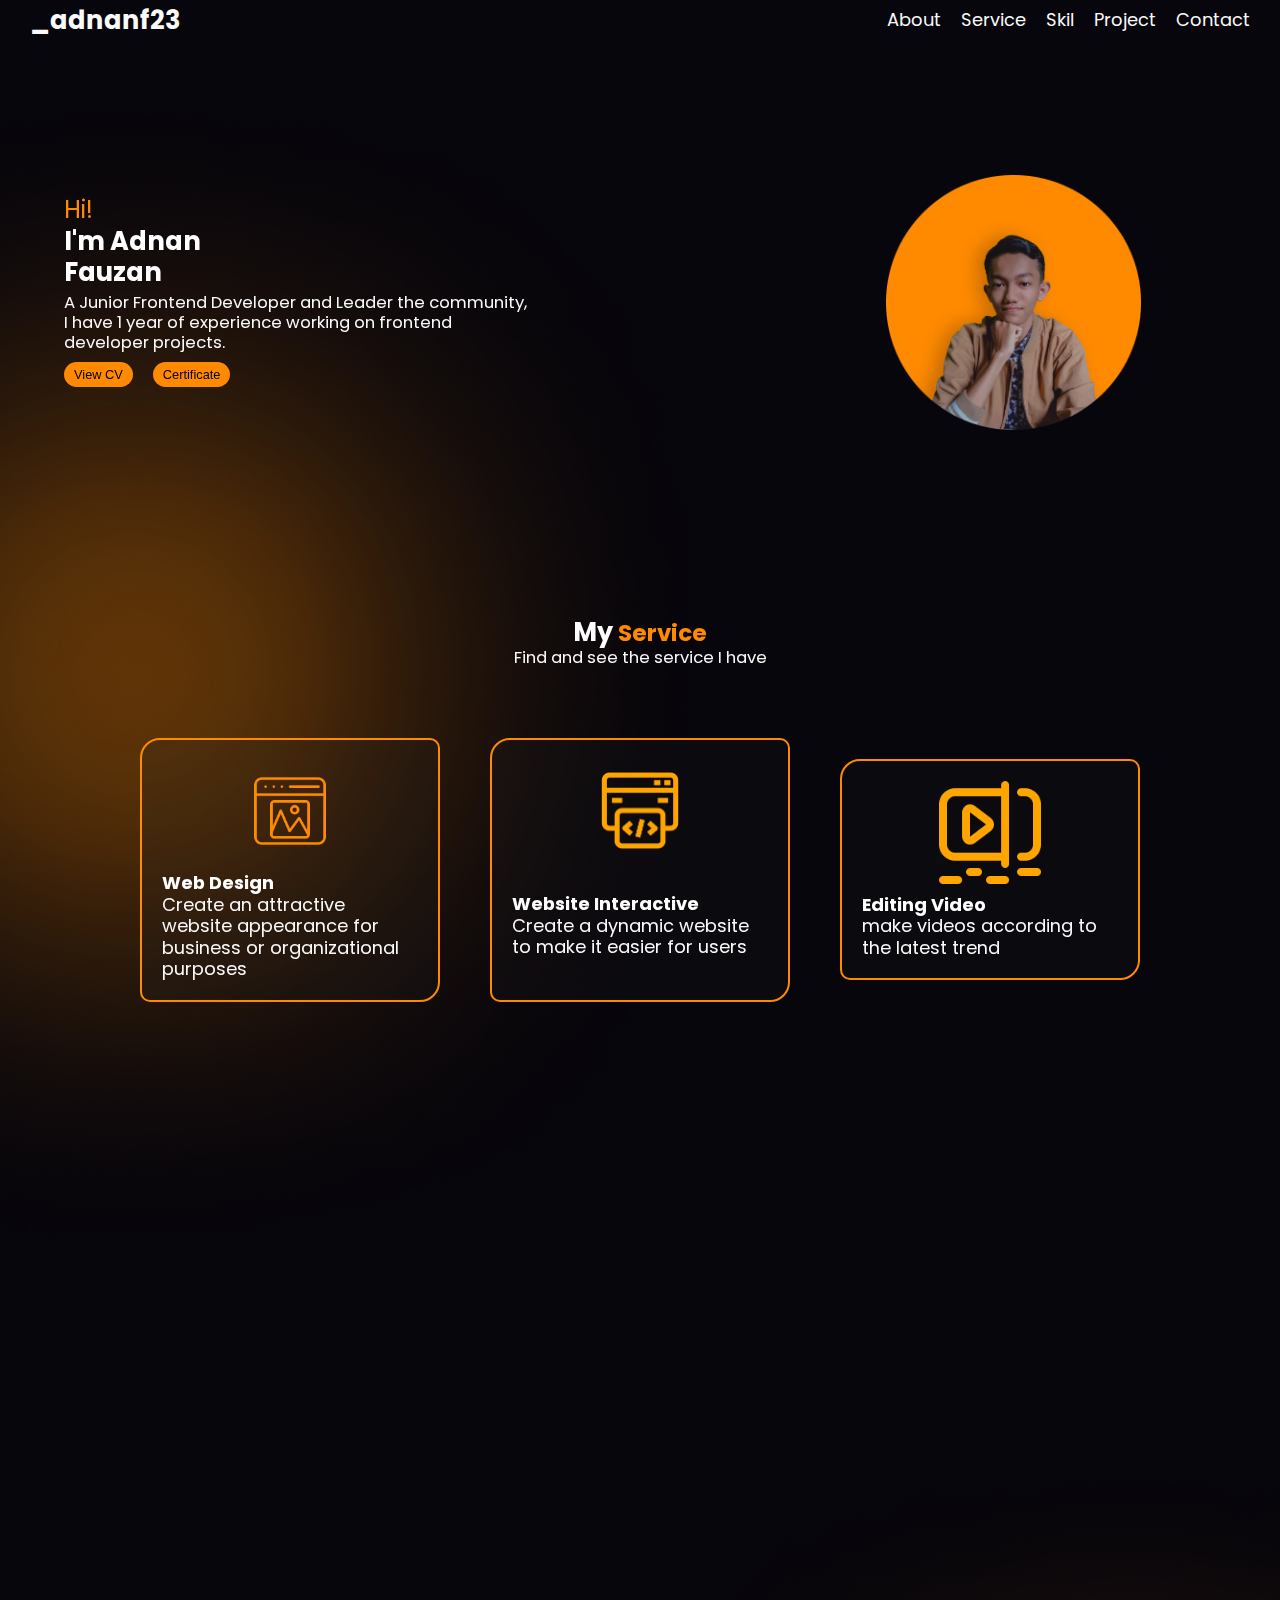
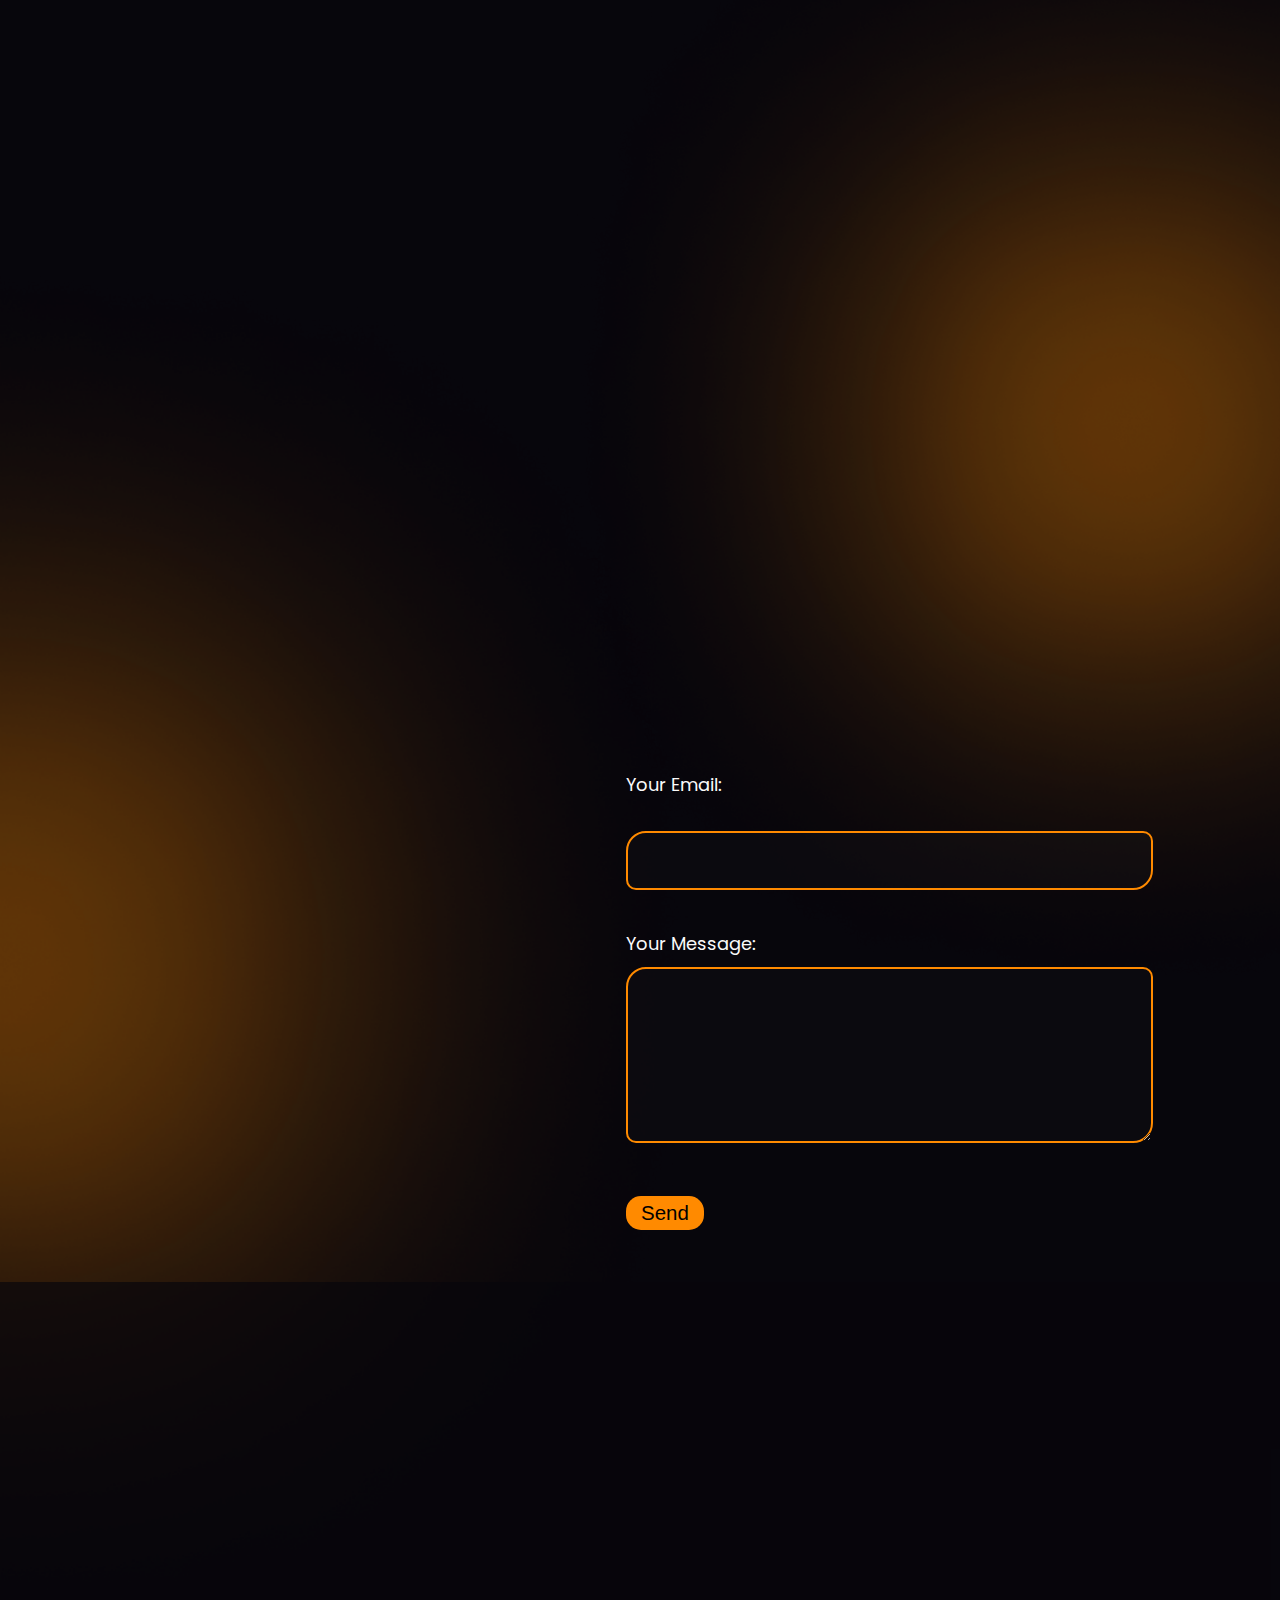
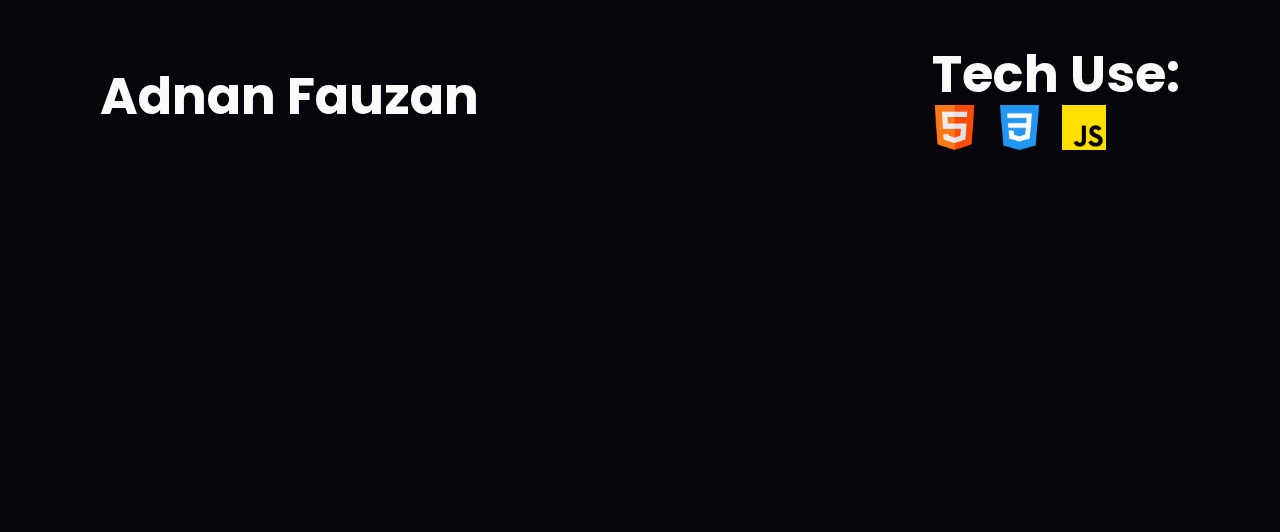
==== commit 697d24a2: "finishing" ====
--- a/index.html
+++ b/index.html
@@ -65,8 +65,8 @@
             </p>
           </div>
           <div class="btn">
-            <button onclick="openCv()">View CV</button>
-            <button onclick="openCertificate()">Certificate</button>
+            <button id="openCV">View CV</button>
+            <button id="openCertif">Certificate</button>
           </div>
         </div>
         <div id="right" class="right">
@@ -217,7 +217,7 @@
             </div>
           </div>
 
-          <div class="link-more">
+          <div class="link-more" data-aos="fade-up" data-aos-duration="3000">
             <a href=""><h2><span>More</span></h2></a>
             <p>View all project</p>
           </div>
@@ -242,7 +242,8 @@
               <br>
               <label for="message">Your Message:</label><br>
               <textarea id="message" name="Message"></textarea><br>
-              <button type="submit">Send</button>
+              <button id="submit" type="submit">Send</button>
+              <button id="loading" disabled>LOADING!</button>
             </form>
           </div>
         </section>
@@ -280,7 +281,7 @@
 
 
   <!-- POPUP CV -->
-  <div id="popup-cv">
+  <div id="popup-cv" class="nonOpened">
     <div class="container">
       <div class="close">
         <i class="fas fa-xmark" onclick="closeCv()"></i>
--- a/css/index.css
+++ b/css/index.css
@@ -360,6 +360,9 @@
 #project .slider .card-project img{
   width: 100%;
 }
+#project .link-more a{
+  text-decoration: none;
+}
 
 
 
@@ -422,6 +425,11 @@
   background-color: var(--warna-button);
   transition: 0.8s;
 }
+#contact form #loading{
+  background-color: rgb(215, 215, 215);
+  color: black;
+  display: none;
+}
 #contact form button:hover{
   background-color: #000000e6;
   border: 1px solid var(--warna-button);
